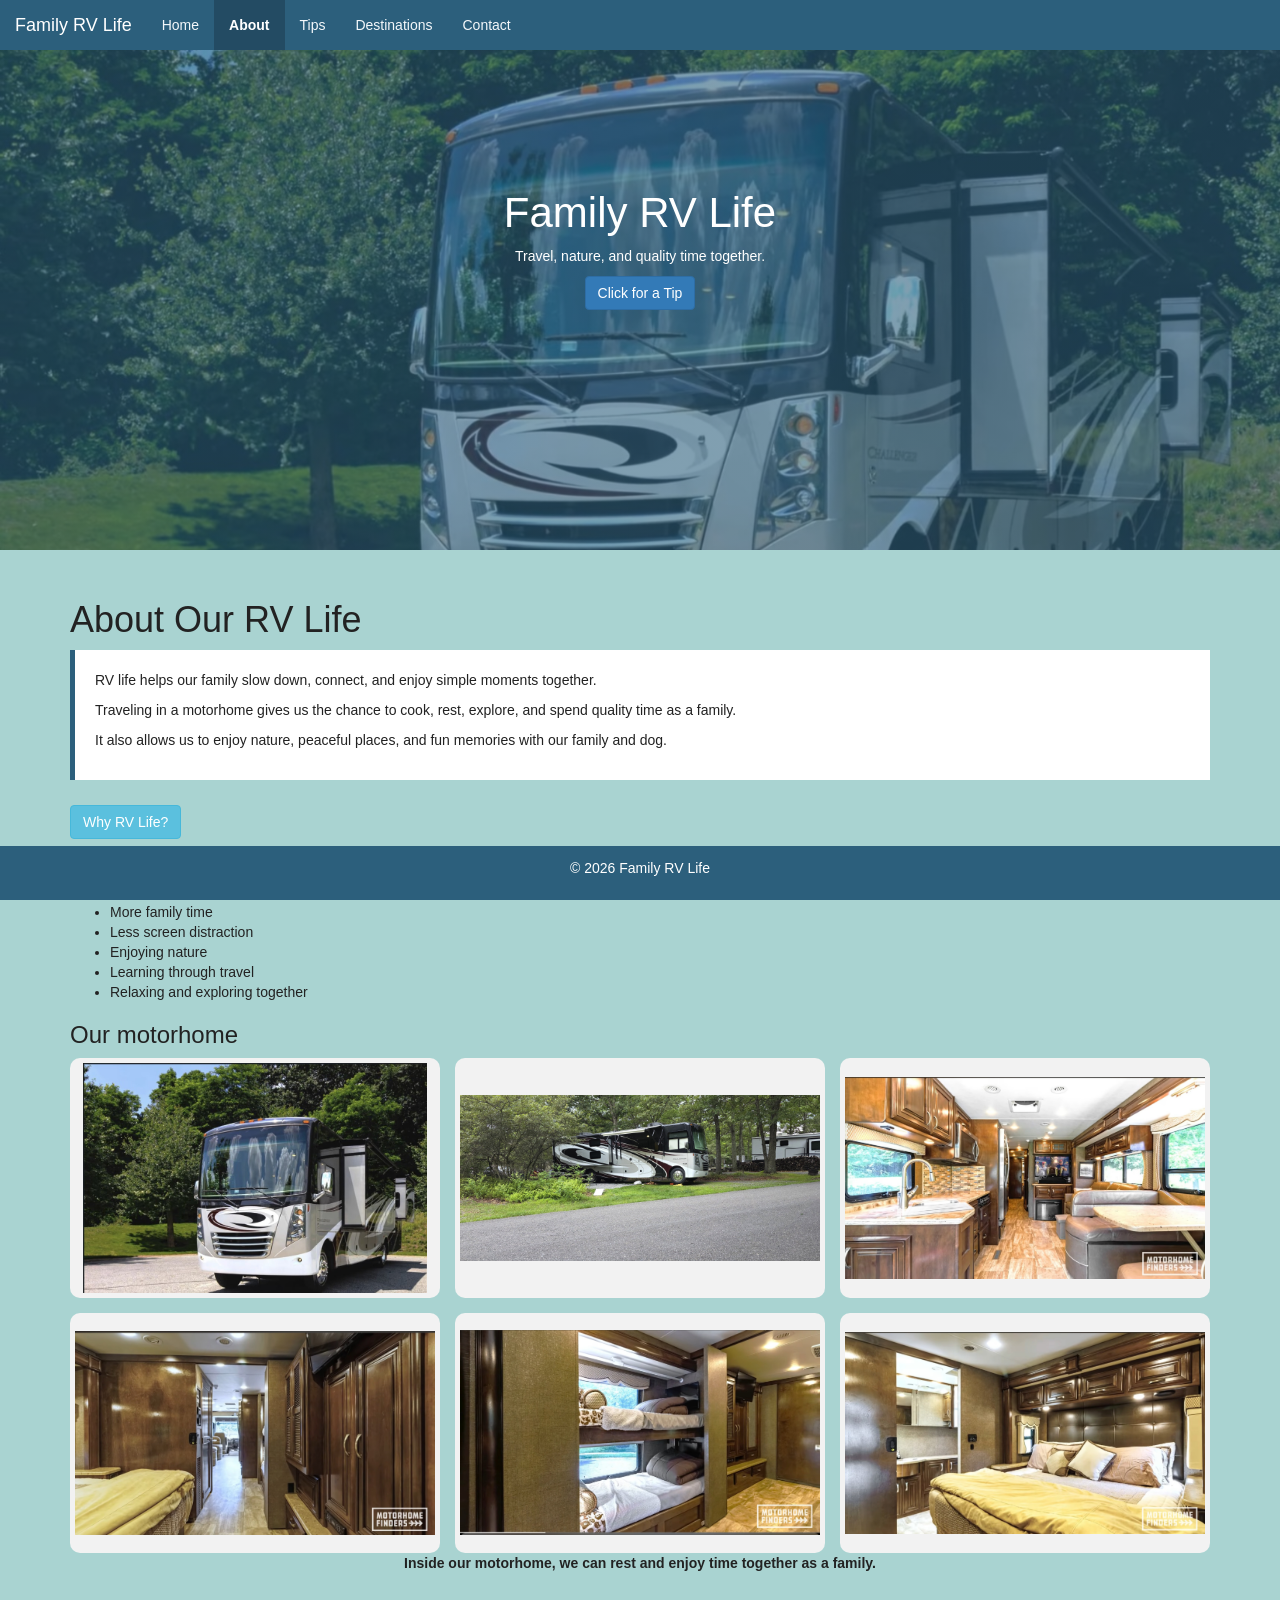
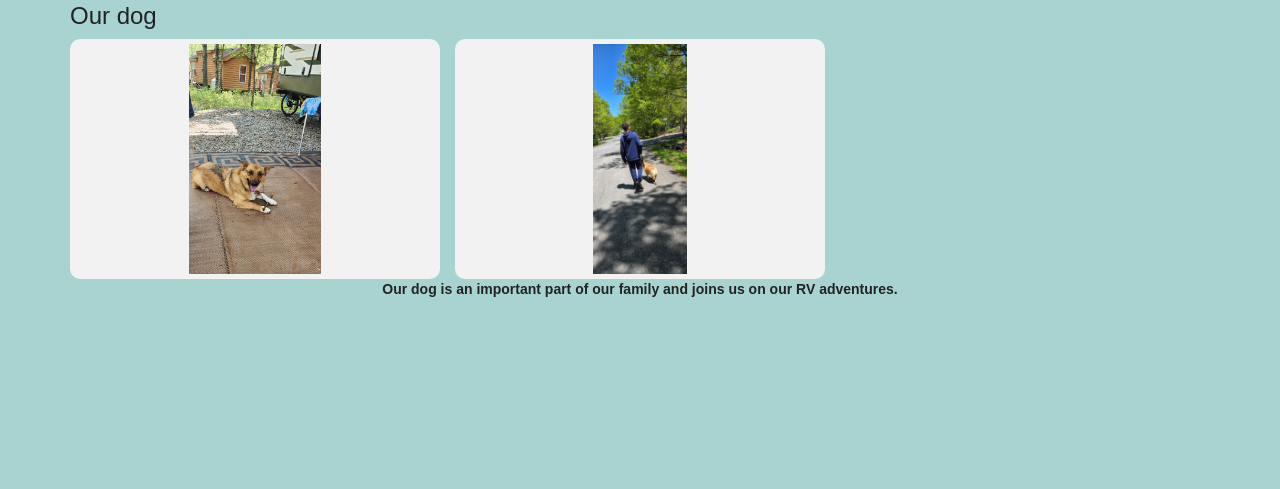
==== about.html @ c54e2a30 "Add files via upload" ====
<!DOCTYPE html>
<html lang="en">

<head>
    <title>Family RV Life - About</title>
    <meta charset="utf-8">
    <meta name="viewport" content="width=device-width, initial-scale=1">

    <link rel="stylesheet" href="https://maxcdn.bootstrapcdn.com/bootstrap/3.4.1/css/bootstrap.min.css">
    <link rel="stylesheet" href="styles.css">

    <script src="https://ajax.googleapis.com/ajax/libs/jquery/3.7.1/jquery.min.js"></script>
    <script src="https://maxcdn.bootstrapcdn.com/bootstrap/3.4.1/js/bootstrap.min.js"></script>
</head>

<body>

    <nav class="navbar navbar-default">
        <div class="container-fluid">
            <div class="navbar-header">
                <a class="navbar-brand" href="index.html">Family RV Life</a>
            </div>

            <ul class="nav navbar-nav">
                <li><a href="index.html">Home</a></li>
                <li class="active"><a href="about.html">About</a></li>
                <li><a href="tips.html">Tips</a></li>
                <li><a href="destinations.html">Destinations</a></li>
                <li><a href="contact.html">Contact</a></li>
            </ul>
        </div>
    </nav>

    <header class="hero">
        <div class="hero-text">
            <h1>Family RV Life</h1>
            <p>Travel, nature, and quality time together.</p>
            <button class="btn btn-primary" onclick="showTip()">Click for a Tip</button>
            <p id="tip-message"></p>
        </div>
    </header>

    <main class="container page-space">
        <h1>About Our RV Life</h1>

        <div id="about-box">
            <p>
                RV life helps our family slow down, connect, and enjoy simple moments together.
            </p>
            <p>
                Traveling in a motorhome gives us the chance to cook, rest, explore, and spend quality time as a family.
            </p>

            <p>
                It also allows us to enjoy nature, peaceful places, and fun memories with our family and dog.
            </p>
        </div>

        <button class="btn btn-info" onclick="showMessage()">Why RV Life?</button>
        <p id="about-message" class="message-space"></p>

        <h2>Benefits of Family RV Life</h2>
        <ul>
            <li>More family time</li>
            <li>Less screen distraction</li>
            <li>Enjoying nature</li>
            <li>Learning through travel</li>
            <li>Relaxing and exploring together</li>
        </ul>

        <h3>Our motorhome</h3>

        <div class="photo-gallery">
            <img src="images/rv2.jpg" alt="RV" onclick="openImage(this)">
            <img src="images/rv-park.jpg" alt="RV park" onclick="openImage(this)">
            <img src="images/rv-inside2.jpg" alt="Inside of motorhome" onclick="openImage(this)">
            <img src="images/rv-inside.jpg" alt="Inside of motorhome" onclick="openImage(this)">
            <img src="images/rv-inside3.jpg" alt="Inside of motorhome" onclick="openImage(this)">
            <img src="images/rv-inside4.jpg" alt="Inside of motorhome" onclick="openImage(this)">
        </div>

        <p class="gallery-caption">
            Inside our motorhome, we can rest and enjoy time together as a family.
        </p>

        <h3>Our dog</h3>


        <div class="photo-gallery">
            <img src="images/dog.jpg" alt="Family dog during RV trip" onclick="openImage(this)">
            <img src="images/walking-dog.jpg" alt="Walking our dog during RV trip" onclick="openImage(this)">
        </div>
        <p class="gallery-caption">
            Our dog is an important part of our family and joins us on our RV adventures.
        </p>

    </main>

    <footer>
        <p>&copy; 2026 Family RV Life</p>

    </footer>

    <div id="popup" onclick="closeImage()">
        <img id="popup-img">
    </div>

    <script src="script.js"></script>
</body>

</html>
---- styles.css ----
body {
    font-family: Arial, sans-serif;
    margin: 0;
    background-color: rgb(169, 211, 209);
    color: #222;
    padding-bottom: 120px;
}

.navbar {
    margin-bottom: 0;
    border-radius: 0;
}

.navbar-default {
    background-color: #2c5f7c;
    border: none;

}

.navbar-default .navbar-nav>li>a {
    color: #f4f8fb;
    font-weight: 500;
}

.navbar-default .navbar-nav>li>a:hover {
    color: #ca27a1;
}

.navbar-default .navbar-nav>.active>a,
.navbar-default .navbar-nav>.active>a:hover {
    background-color: #234b63;
    color: #ffffff;
    font-weight: bold;

}

.navbar-default .navbar-brand {
    color: white;
}

.navbar-default .navbar-brand:hover {
    color: #e694c6;
}

.hero {
    background: linear-gradient(rgba(44, 95, 124, 0.6), rgba(44, 95, 124, 0.6)), url(images/rv-outside.jpg);
    background-size: cover;
    background-position: center;
    min-height: 500px;
    text-align: center;
    color: white;
    padding: 120px 20px;

}

.hero-text {
    max-width: 700px;
    margin: auto;

}

.hero-text h1 {
    font-size: 42px;
}

.page-space {
    margin-top: 30px;
    margin-bottom: 40px;
}

.card-box {
    background-color: white;
    padding: 20px;
    border-radius: 10px;
    min-height: 180px;
    box-shadow: 0 2px 8px rgb(0, 0, 0, 0.1);
    margin-bottom: 20px;
}

.row img {
    max-height: 280px;
    object-fit: cover;
    border-radius: 10px;
    box-shadow: 0 4px 10px rgb(0, 0, 0, 0.2);
}

#about-box {
    background-color: white;
    padding: 20px;
    border-left: 5px solid #2c5f7c;
    margin-bottom: 25px;
}

.about-photo img {
    height: auto;
    width: 100%;
}

.tip-card {
    background-color: white;
    padding: 20px;
    border-radius: 10px;
    margin-bottom: 20px;

}

#tip-message {
    margin-top: 15px;
    font-weight: bold;
}

.message-space {
    margin-top: 20px;
    font-weight: bold;
    color: #2c5f7c;

}


.gallery-item {
    background-color: white;
    padding: 15px;
    border-radius: 10px;
    margin-bottom: 20px;
    text-align: center;
    overflow: hidden;
    height: 330px;
    display: flex;
    flex-direction: column;
    justify-content: space-between;

}

.gallery-item img {
    width: 100%;
    height: 260px;
    object-fit: cover;
    filter: brightness(95%);
    transition: transform 0.4s, filter 0.4s;
    border-radius: 8px;
}

.gallery-item img:hover {

    transform: scale(1.05);
    filter: brightness(100%);

}

.gallery-caption {
    text-align: center;
    font-weight: bold;
    margin-bottom: 30px;
}

.photo-gallery {
    display: grid;
    grid-template-columns: repeat(3, 1fr);
    gap: 15px;
    background-color: transparent;

}

.photo-gallery img {
    width: 100%;
    height: 240px;
    object-fit: contain;
    background-color: #f2f2f2;
    border-radius: 10px;
    padding: 5px;
    transition: transform 0.3s, filter 0.3s;
}

.photo-gallery img:hover {
    transform: scale(1.03);
    filter: brightness(110%);
}

@media all and (max-width: 767px) {
    .photo-gallery {
        grid-template-columns: 1fr;
    }

    .photo-gallery img {
        height: auto;
        cursor: pointer;

    }
}

@media all and (min-width: 768px) and (max-width: 991px) {
    .photo-gallery {
        grid-template-columns: repeat(2, 1fr);
    }
}


.single-photo {
    width: 100%;
    max-width: 400px;
    object-fit: cover;
    border-radius: 10px;
}

.table-title {
    margin-top: 30px;
}

#form-wrapper {
    position: relative;
    max-width: 650px;
    margin: auto;
    margin-top: 40px;
    background-color: white;
    padding: 20px;
    border-radius: 10px;
}

#form-message {
    margin-top: 15px;
    font-weight: bold;
    color: #2c5f7c;
}

#popup {
    position: fixed;
    top: 0;
    left: 0;
    width: 100%;
    height: 100%;
    background-color: rgba(0, 0, 0, 0.8);
    display: none;
    justify-content: center;
    align-items: center;
    z-index: 999;
}

#popup img {
    max-width: 90%;
    max-height: 90%;
    border-radius: 10px;
}

footer {
    position: fixed;
    bottom: 0;
    width: 100%;
    background-color: #2c5f7c;
    color: white;
    text-align: center;
    padding: 12px 0;
}

@media all and (max-width: 767px) {
    .hero {
        min-height: 300px;
        padding: 80px 15px;
    }

    .hero-text h1 {
        font-size: 30px;
    }

    .gallery-item img {
        height: auto;

    }

    .gallery-item p {
        font-size: 14px;
        margin-top: 10px;
    }
}

@media all and (min-width: 768px) and (max-width: 991px) {
    .hero-text h1 {
        font-size: 36px;
    }

}
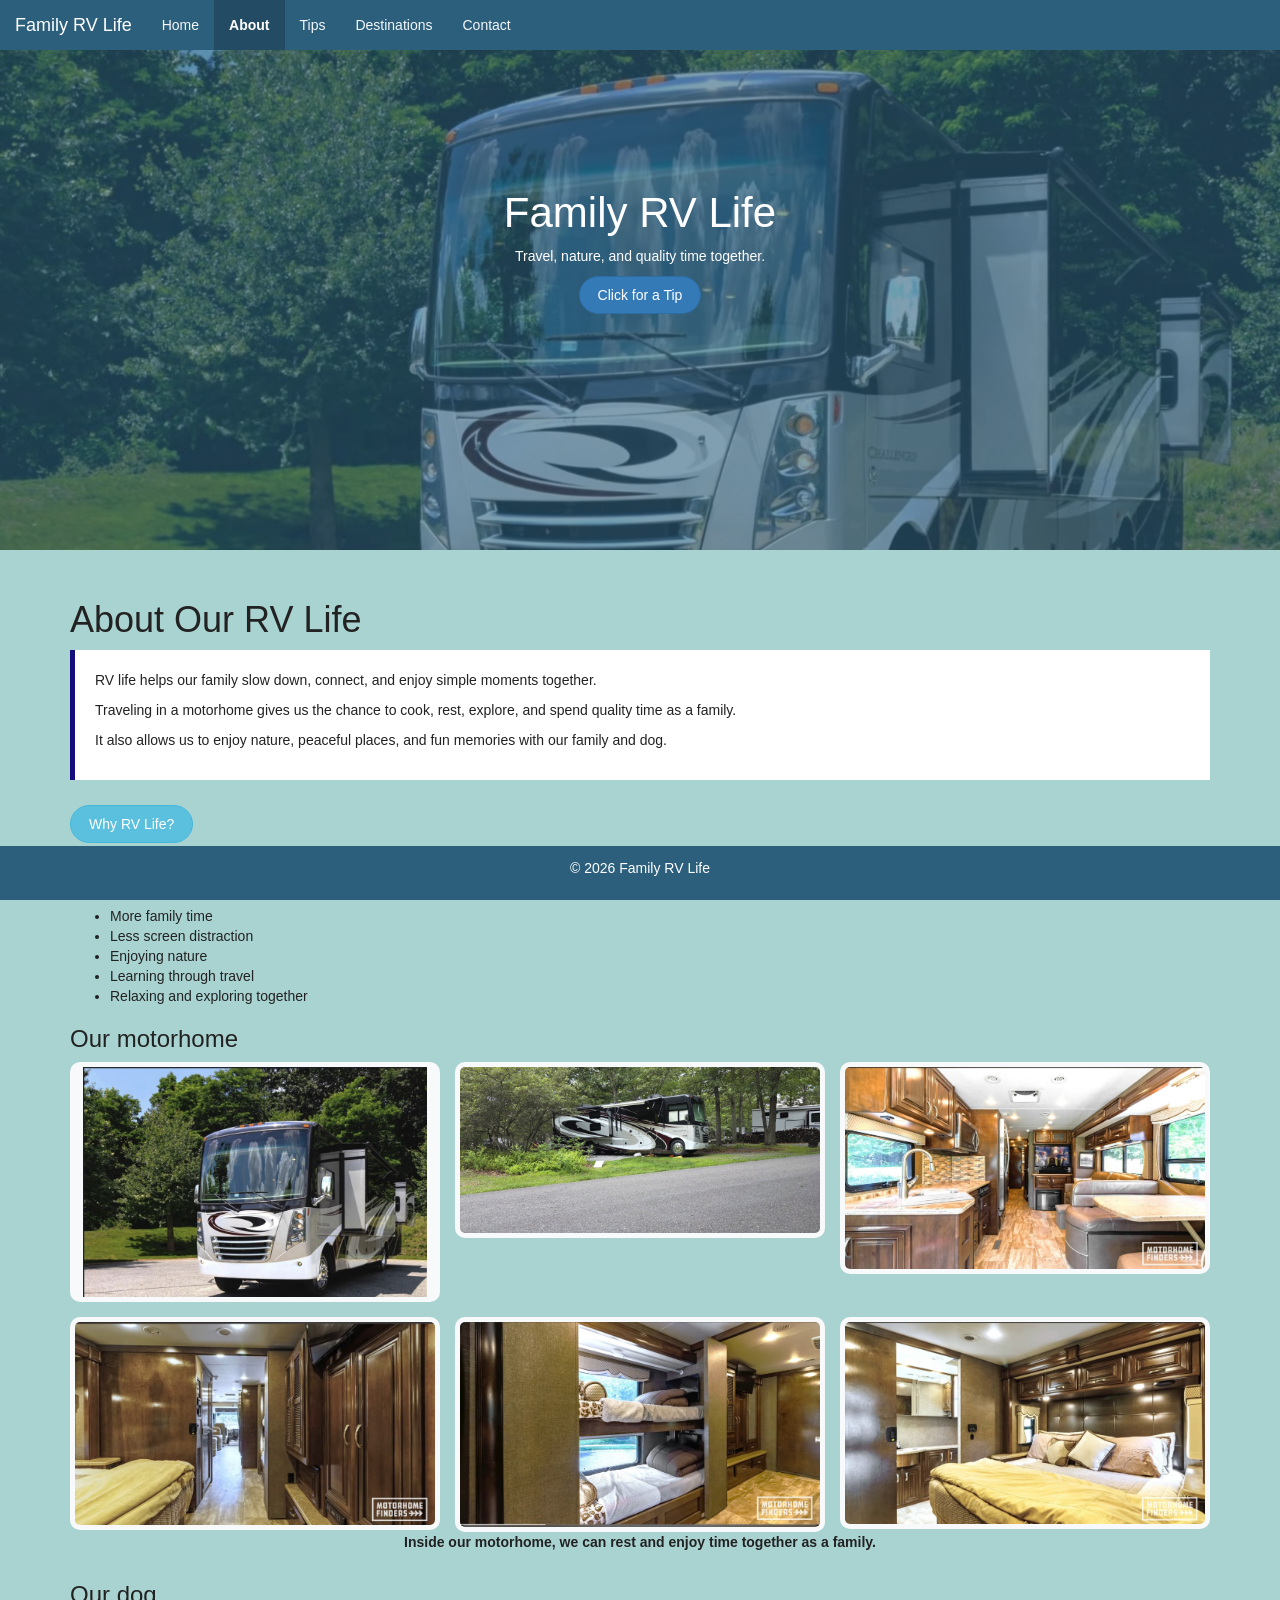
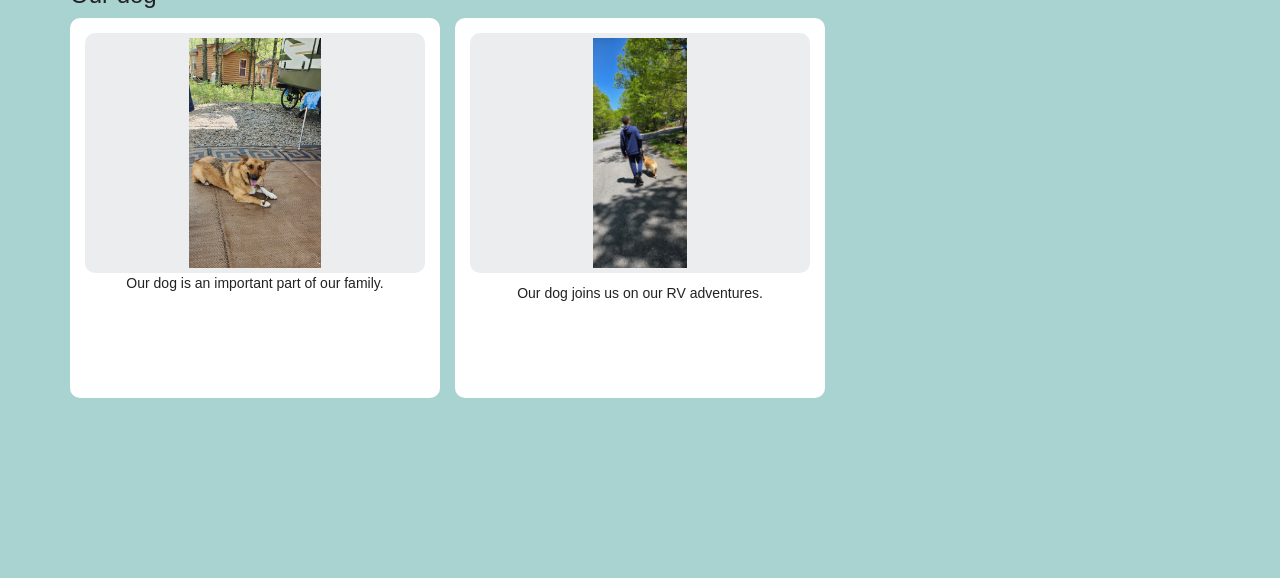
==== commit b5d88e6e: "Add files via upload" ====
--- a/about.html
+++ b/about.html
@@ -87,12 +87,14 @@
 
 
         <div class="photo-gallery">
-            <img src="images/dog.jpg" alt="Family dog during RV trip" onclick="openImage(this)">
-            <img src="images/walking-dog.jpg" alt="Walking our dog during RV trip" onclick="openImage(this)">
-        </div>
-        <p class="gallery-caption">
-            Our dog is an important part of our family and joins us on our RV adventures.
-        </p>
+            <div class="gallery-item">
+                <img src="images/dog.jpg" alt="Family dog during RV trip" onclick="openImage(this)">
+                Our dog is an important part of our family.</p>
+            </div>
+            <div class="gallery-item">
+                <img src="images/walking dog.jpg" alt="Walking dog" onclick="openImage(this)">
+                <p>Our dog joins us on our RV adventures.</p>
+            </div>
 
     </main>
 
--- a/styles.css
+++ b/styles.css
@@ -87,7 +87,7 @@
 #about-box {
     background-color: white;
     padding: 20px;
-    border-left: 5px solid #2c5f7c;
+    border-left: 5px solid #150e7c;
     margin-bottom: 25px;
 }
 
@@ -96,6 +96,11 @@
     width: 100%;
 }
 
+.btn {
+    border-radius: 20px;
+    padding: 8px 18px;
+}
+
 .tip-card {
     background-color: white;
     padding: 20px;
@@ -124,16 +129,17 @@
     margin-bottom: 20px;
     text-align: center;
     overflow: hidden;
-    height: 330px;
-    display: flex;
-    flex-direction: column;
-    justify-content: space-between;
-
+    height: 380px;
+
+}
+
+.gallery-item p {
+    margin-top: 10px;
 }
 
 .gallery-item img {
     width: 100%;
-    height: 260px;
+    height: 240px;
     object-fit: cover;
     filter: brightness(95%);
     transition: transform 0.4s, filter 0.4s;
@@ -163,9 +169,10 @@
 
 .photo-gallery img {
     width: 100%;
-    height: 240px;
+    height: auto;
+    max-height: 240px;
     object-fit: contain;
-    background-color: #f2f2f2;
+    background-color: #f8f9fa;
     border-radius: 10px;
     padding: 5px;
     transition: transform 0.3s, filter 0.3s;
@@ -175,6 +182,7 @@
     transform: scale(1.03);
     filter: brightness(110%);
 }
+
 
 @media all and (max-width: 767px) {
     .photo-gallery {
@@ -277,4 +285,12 @@
         font-size: 36px;
     }
 
+}
+
+@media all and (max-width: 991px) {
+    .gallery-item img {
+        height: auto;
+        object-fit: contain;
+    }
+
 }
